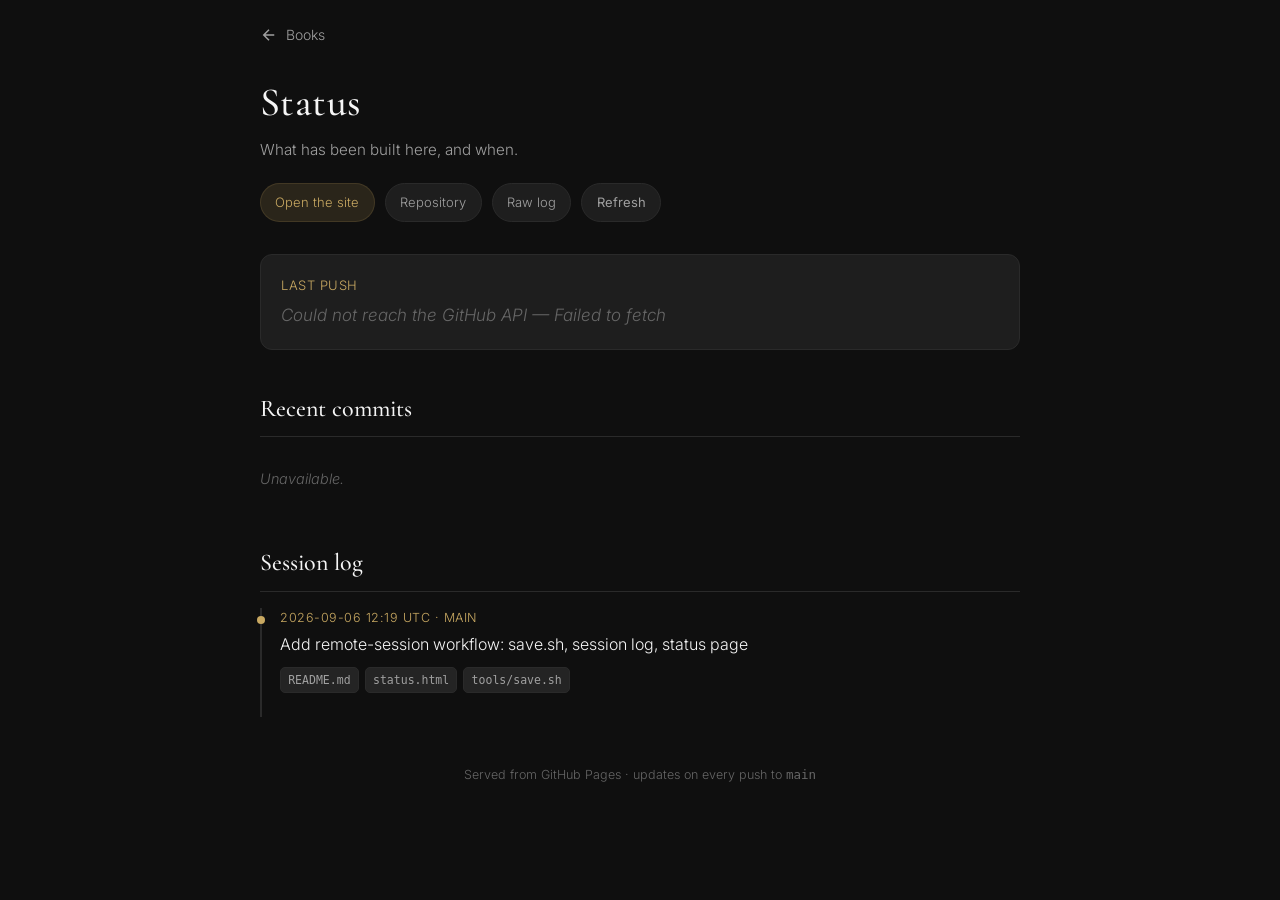
==== status.html @ 79a40e0a "Add remote-session workflow: save.sh, session log, status page Co-Authored-By: Claude Opus 5 (1M con" ====
<!DOCTYPE html>
<html lang="en">
<head>
<meta charset="UTF-8">
<meta name="viewport" content="width=device-width, initial-scale=1.0">
<title>Status | Books</title>
<link rel="preconnect" href="https://fonts.googleapis.com">
<link rel="preconnect" href="https://fonts.gstatic.com" crossorigin>
<link href="https://fonts.googleapis.com/css2?family=Cormorant+Garamond:wght@400;500;600&family=Inter:wght@300;400;500;600&display=swap" rel="stylesheet">
<style>
:root {
    --bg-primary: #0f0f0f;
    --bg-card: #1e1e1e;
    --bg-tertiary: #242424;
    --text-primary: #f5f5f5;
    --text-secondary: #a0a0a0;
    --text-muted: #666666;
    --accent: #c9a962;
    --accent-soft: rgba(201, 169, 98, 0.15);
    --border: #2a2a2a;
    --font-serif: 'Cormorant Garamond', Georgia, serif;
    --font-sans: 'Inter', -apple-system, BlinkMacSystemFont, sans-serif;
}
*, *::before, *::after { box-sizing: border-box; margin: 0; padding: 0; }
body {
    background: var(--bg-primary);
    color: var(--text-primary);
    font-family: var(--font-sans);
    font-weight: 300;
    line-height: 1.6;
    padding: 1.5rem 1.25rem 4rem;
    -webkit-font-smoothing: antialiased;
}
.container { max-width: 760px; margin: 0 auto; }

header { margin-bottom: 2rem; }
.back-link {
    display: inline-flex; align-items: center; gap: 0.5rem;
    color: var(--text-secondary); text-decoration: none;
    font-size: 0.875rem; margin-bottom: 1.5rem;
    transition: color 150ms ease;
}
.back-link:hover { color: var(--accent); }
h1 { font-family: var(--font-serif); font-size: 2.5rem; font-weight: 500; letter-spacing: 0.01em; }
.subtitle { color: var(--text-secondary); font-size: 0.95rem; margin-top: 0.25rem; }

.actions { display: flex; flex-wrap: wrap; gap: 0.625rem; margin-top: 1.25rem; }
.action {
    display: inline-flex; align-items: center; gap: 0.4rem;
    padding: 0.5rem 0.9rem; border-radius: 999px;
    border: 1px solid var(--border); background: var(--bg-card);
    color: var(--text-secondary); text-decoration: none;
    font-size: 0.8125rem; font-family: inherit; cursor: pointer;
    transition: all 150ms ease;
}
.action:hover { border-color: var(--accent); color: var(--accent); }
.action.primary { border-color: var(--accent-soft); color: var(--accent); background: var(--accent-soft); }

h2 {
    font-family: var(--font-serif); font-size: 1.5rem; font-weight: 500;
    margin: 2.5rem 0 1rem; padding-bottom: 0.5rem;
    border-bottom: 1px solid var(--border);
}

.pulse {
    background: var(--bg-card); border: 1px solid var(--border);
    border-radius: 12px; padding: 1.25rem; margin-top: 1.5rem;
}
.pulse .when { color: var(--accent); font-size: 0.8125rem; letter-spacing: 0.04em; text-transform: uppercase; }
.pulse .what { font-size: 1.0625rem; margin-top: 0.4rem; word-break: break-word; }
.pulse .meta { color: var(--text-muted); font-size: 0.8125rem; margin-top: 0.5rem; }

ol.commits { list-style: none; }
ol.commits li {
    display: flex; gap: 0.875rem; padding: 0.875rem 0;
    border-bottom: 1px solid var(--border);
}
ol.commits li:last-child { border-bottom: none; }
.sha {
    flex-shrink: 0; font-family: ui-monospace, SFMono-Regular, Menlo, monospace;
    font-size: 0.75rem; color: var(--accent); text-decoration: none;
    background: var(--accent-soft); padding: 0.15rem 0.45rem;
    border-radius: 5px; height: fit-content; margin-top: 0.15rem;
}
.commit-body { min-width: 0; }
.commit-msg { font-size: 0.9375rem; word-break: break-word; }
.commit-meta { color: var(--text-muted); font-size: 0.78125rem; margin-top: 0.15rem; }

.entry { border-left: 2px solid var(--border); padding: 0 0 1.5rem 1.125rem; position: relative; }
.entry::before {
    content: ''; position: absolute; left: -5px; top: 0.5rem;
    width: 8px; height: 8px; border-radius: 50%;
    background: var(--accent); opacity: 0.5;
}
.entry:first-child::before { opacity: 1; }
.entry .stamp { color: var(--accent); font-size: 0.78125rem; letter-spacing: 0.04em; text-transform: uppercase; }
.entry .msg { margin-top: 0.25rem; word-break: break-word; }
.files { display: flex; flex-wrap: wrap; gap: 0.375rem; margin-top: 0.625rem; }
.file {
    font-family: ui-monospace, SFMono-Regular, Menlo, monospace;
    font-size: 0.72rem; color: var(--text-secondary);
    background: var(--bg-tertiary); border: 1px solid var(--border);
    padding: 0.15rem 0.45rem; border-radius: 5px;
    max-width: 100%; overflow: hidden; text-overflow: ellipsis; white-space: nowrap;
}
.muted { color: var(--text-muted); font-size: 0.9rem; font-style: italic; }
footer { margin-top: 3rem; color: var(--text-muted); font-size: 0.78125rem; text-align: center; }
</style>
</head>
<body>
<div class="container">
    <header>
        <a class="back-link" href="./">
            <svg width="18" height="18" viewBox="0 0 24 24" fill="none" stroke="currentColor" stroke-width="2"><path d="M19 12H5M12 19l-7-7 7-7"/></svg>
            <span>Books</span>
        </a>
        <h1>Status</h1>
        <p class="subtitle">What has been built here, and when.</p>
        <div class="actions">
            <a class="action primary" href="./">Open the site</a>
            <a class="action" href="https://github.com/rashyl6/books" target="_blank" rel="noopener">Repository</a>
            <a class="action" href="https://github.com/rashyl6/books/blob/main/SESSION-LOG.md" target="_blank" rel="noopener">Raw log</a>
            <button class="action" id="refresh" type="button">Refresh</button>
        </div>
    </header>

    <div class="pulse" id="pulse">
        <div class="when">Last push</div>
        <div class="what muted">Loading…</div>
    </div>

    <h2>Recent commits</h2>
    <ol class="commits" id="commits"><li><span class="muted">Loading…</span></li></ol>

    <h2>Session log</h2>
    <div id="log"><p class="muted">Loading…</p></div>

    <footer>Served from GitHub Pages · updates on every push to <code>main</code></footer>
</div>

<script>
const REPO = 'rashyl6/books';

function ago(date) {
    const s = Math.floor((Date.now() - date.getTime()) / 1000);
    if (s < 60) return 'just now';
    const units = [['minute', 60], ['hour', 3600], ['day', 86400], ['week', 604800], ['month', 2629800], ['year', 31557600]];
    let label = 'just now';
    for (const [name, size] of units) {
        if (s < size) break;
        const n = Math.floor(s / size);
        label = n + ' ' + name + (n === 1 ? '' : 's') + ' ago';
    }
    return label;
}

function el(tag, cls, text) {
    const n = document.createElement(tag);
    if (cls) n.className = cls;
    if (text !== undefined) n.textContent = text;
    return n;
}

async function loadCommits() {
    const list = document.getElementById('commits');
    const pulse = document.getElementById('pulse');
    try {
        const res = await fetch('https://api.github.com/repos/' + REPO + '/commits?per_page=20', {
            headers: { Accept: 'application/vnd.github+json' }
        });
        if (!res.ok) throw new Error('GitHub API returned ' + res.status);
        const commits = await res.json();
        if (!commits.length) throw new Error('no commits');

        const top = commits[0];
        const when = new Date(top.commit.author.date);
        pulse.replaceChildren(
            el('div', 'when', 'Last push · ' + ago(when)),
            el('div', 'what', top.commit.message.split('\n')[0]),
            el('div', 'meta', when.toLocaleString() + ' · ' + (top.commit.author.name || 'unknown'))
        );

        list.replaceChildren(...commits.map(c => {
            const li = el('li');
            const sha = el('a', 'sha', c.sha.slice(0, 7));
            sha.href = c.html_url;
            sha.target = '_blank';
            sha.rel = 'noopener';
            const body = el('div', 'commit-body');
            body.append(
                el('div', 'commit-msg', c.commit.message.split('\n')[0]),
                el('div', 'commit-meta', ago(new Date(c.commit.author.date)) + ' · ' + (c.commit.author.name || 'unknown'))
            );
            li.append(sha, body);
            return li;
        }));
    } catch (err) {
        pulse.replaceChildren(
            el('div', 'when', 'Last push'),
            el('div', 'what muted', 'Could not reach the GitHub API — ' + err.message)
        );
        list.replaceChildren(el('li', 'muted', 'Unavailable.'));
    }
}

// The log format is written by tools/save.sh, so it is parsed directly rather
// than run through a general markdown renderer.
function parseLog(text) {
    const marker = text.indexOf('<!-- log -->');
    const body = marker === -1 ? text : text.slice(marker + '<!-- log -->'.length);
    return body.split(/\n(?=### )/)
        .map(chunk => chunk.trim())
        .filter(chunk => chunk.startsWith('### '))
        .map(chunk => {
            const lines = chunk.split('\n');
            const stamp = lines[0].replace(/^###\s*/, '');
            const files = [];
            const msg = [];
            for (const line of lines.slice(1)) {
                const file = line.match(/^-\s*`(.+)`\s*$/);
                if (file) files.push(file[1]);
                else if (line.trim()) msg.push(line.trim());
            }
            return { stamp, message: msg.join(' '), files };
        });
}

async function loadLog() {
    const target = document.getElementById('log');
    try {
        const res = await fetch('SESSION-LOG.md?t=' + Date.now());
        if (!res.ok) throw new Error('SESSION-LOG.md returned ' + res.status);
        const entries = parseLog(await res.text());
        if (!entries.length) {
            target.replaceChildren(el('p', 'muted', 'No entries yet — the first save will write one.'));
            return;
        }
        target.replaceChildren(...entries.map(entry => {
            const div = el('div', 'entry');
            div.append(el('div', 'stamp', entry.stamp), el('div', 'msg', entry.message));
            if (entry.files.length) {
                const files = el('div', 'files');
                files.append(...entry.files.map(f => el('span', 'file', f)));
                div.append(files);
            }
            return div;
        }));
    } catch (err) {
        target.replaceChildren(el('p', 'muted', 'Could not load the log — ' + err.message));
    }
}

function refresh() { loadCommits(); loadLog(); }
document.getElementById('refresh').addEventListener('click', refresh);
refresh();
</script>
</body>
</html>
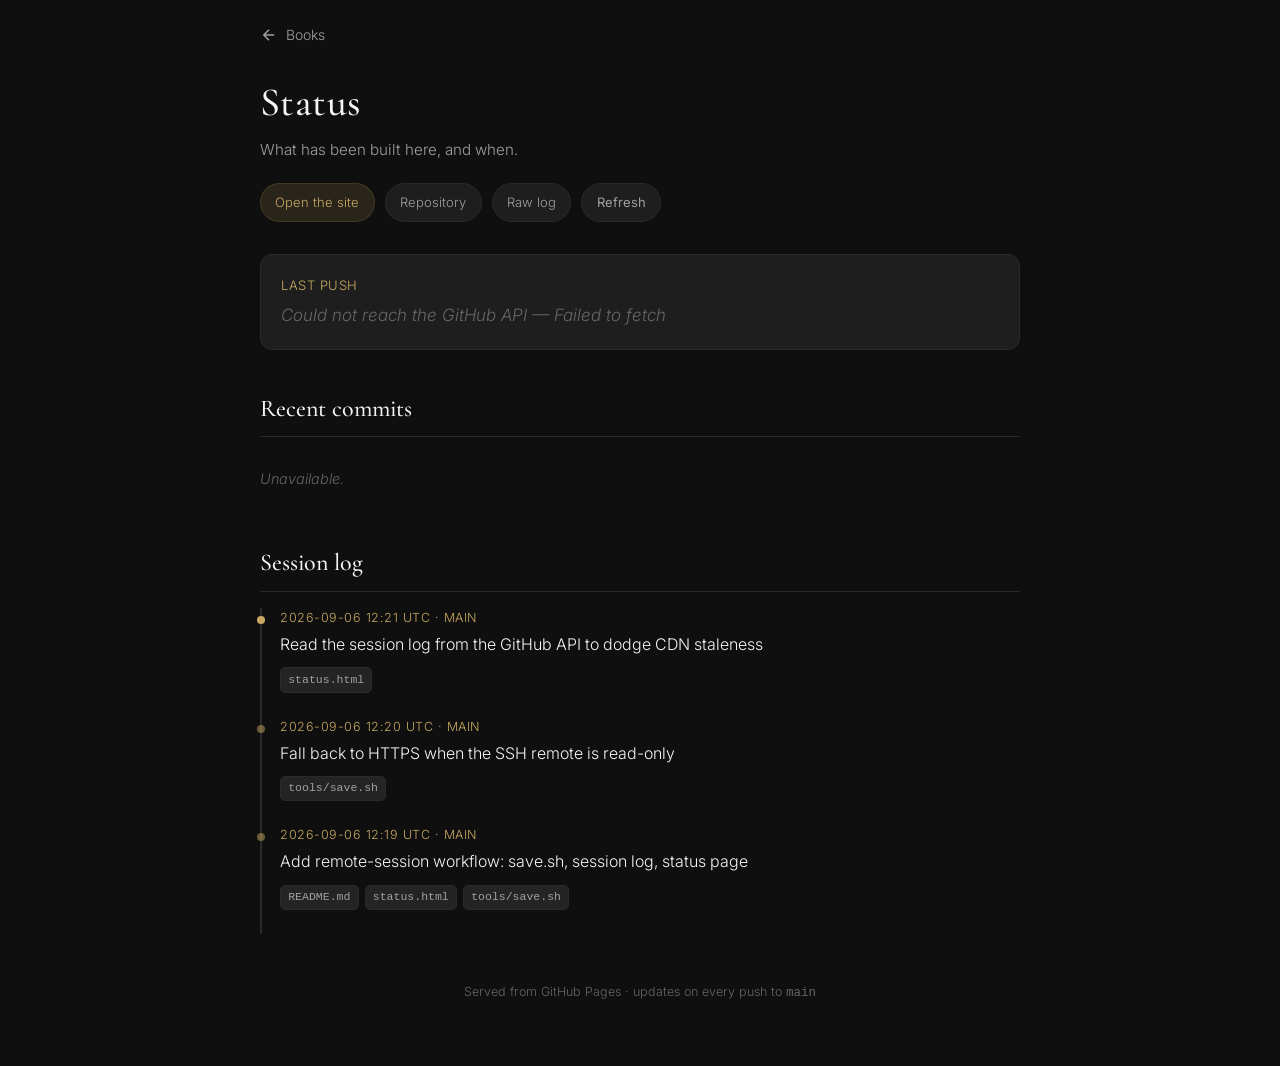
==== commit 67414b2f: "Read the session log from the GitHub API to dodge CDN staleness Co-Authored-By: Claude Opus 5 (1M co" ====
--- a/status.html
+++ b/status.html
@@ -225,12 +225,28 @@
         });
 }
 
+// The Pages CDN can serve a minutes-old copy of SESSION-LOG.md, which would
+// show a log that lags the commits listed right above it. The GitHub API is
+// authoritative and fresh, so it goes first; the served file is the fallback
+// for when the API is rate-limited or this page is opened from disk.
+async function fetchLog() {
+    try {
+        const res = await fetch('https://api.github.com/repos/' + REPO + '/contents/SESSION-LOG.md?ref=main', {
+            headers: { Accept: 'application/vnd.github.raw' }
+        });
+        if (res.ok) return await res.text();
+    } catch (err) {
+        /* fall through to the local copy */
+    }
+    const res = await fetch('SESSION-LOG.md?t=' + Date.now());
+    if (!res.ok) throw new Error('SESSION-LOG.md returned ' + res.status);
+    return await res.text();
+}
+
 async function loadLog() {
     const target = document.getElementById('log');
     try {
-        const res = await fetch('SESSION-LOG.md?t=' + Date.now());
-        if (!res.ok) throw new Error('SESSION-LOG.md returned ' + res.status);
-        const entries = parseLog(await res.text());
+        const entries = parseLog(await fetchLog());
         if (!entries.length) {
             target.replaceChildren(el('p', 'muted', 'No entries yet — the first save will write one.'));
             return;
